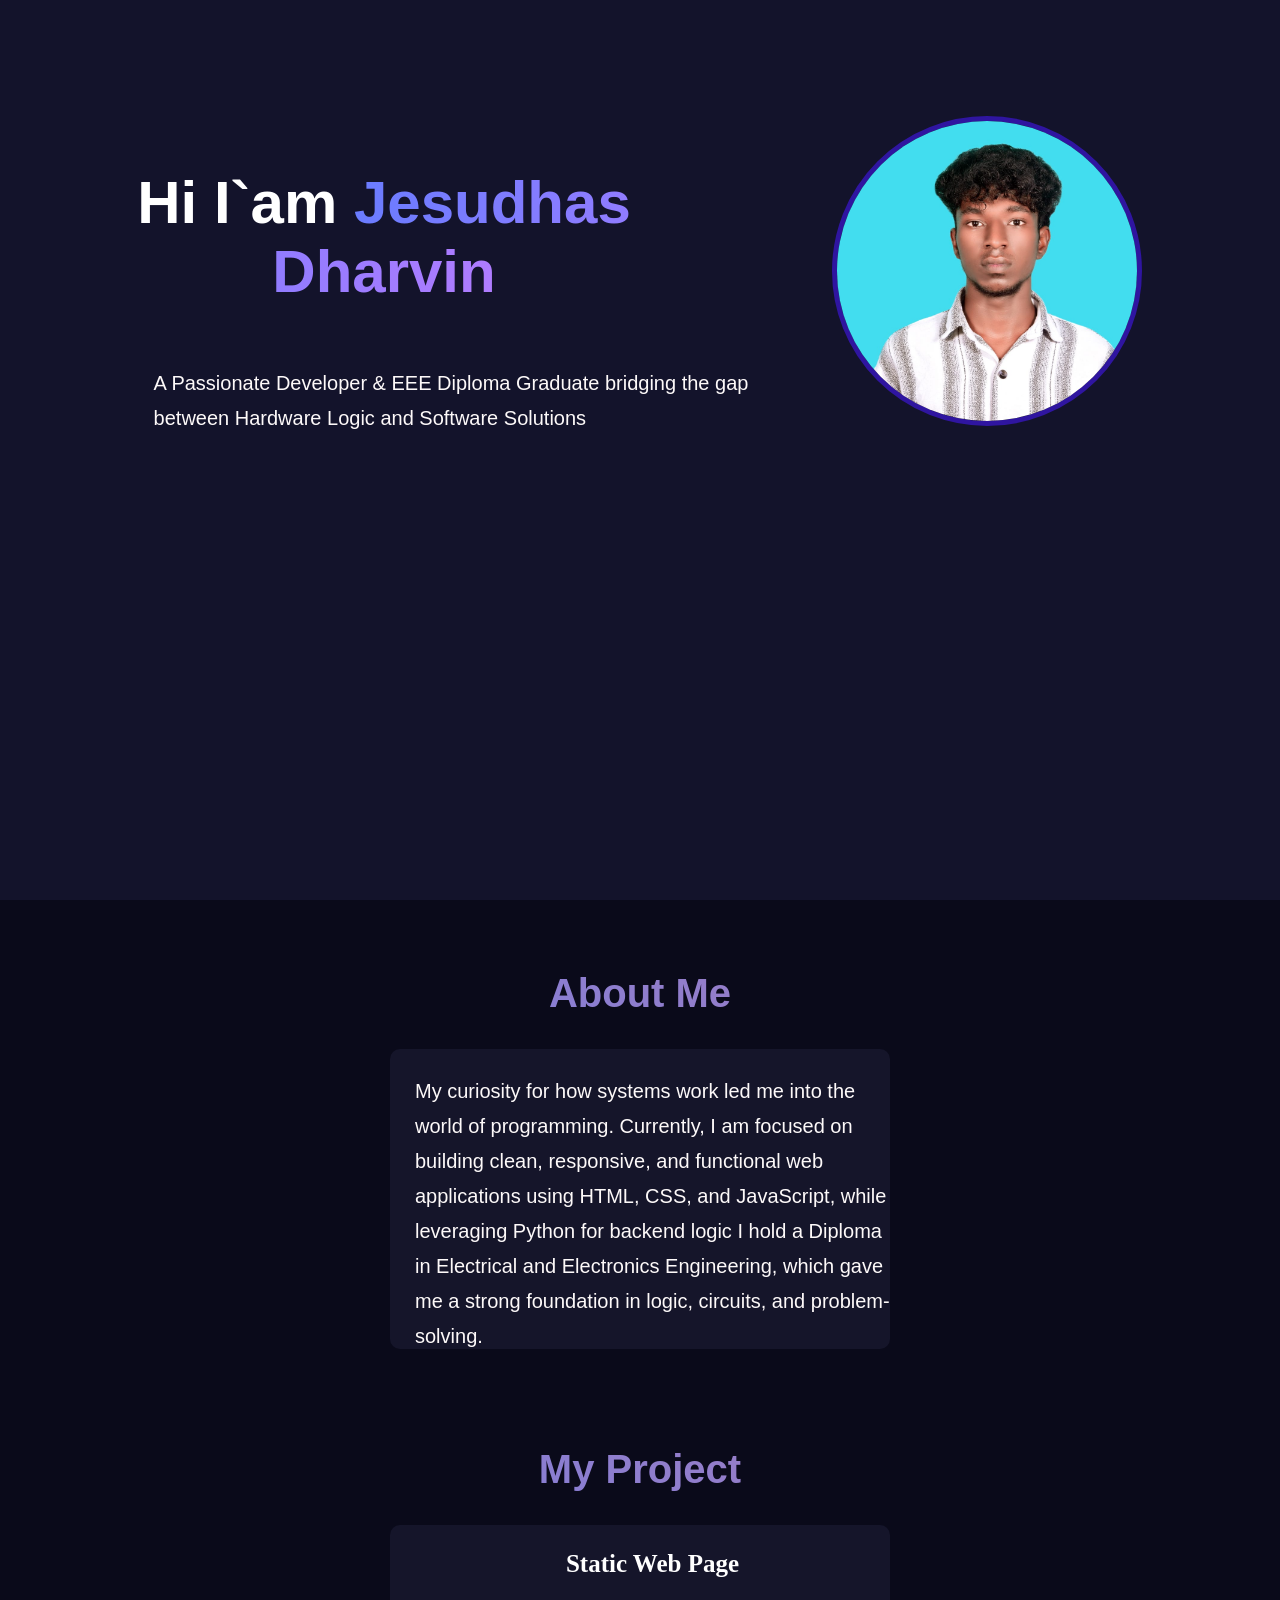
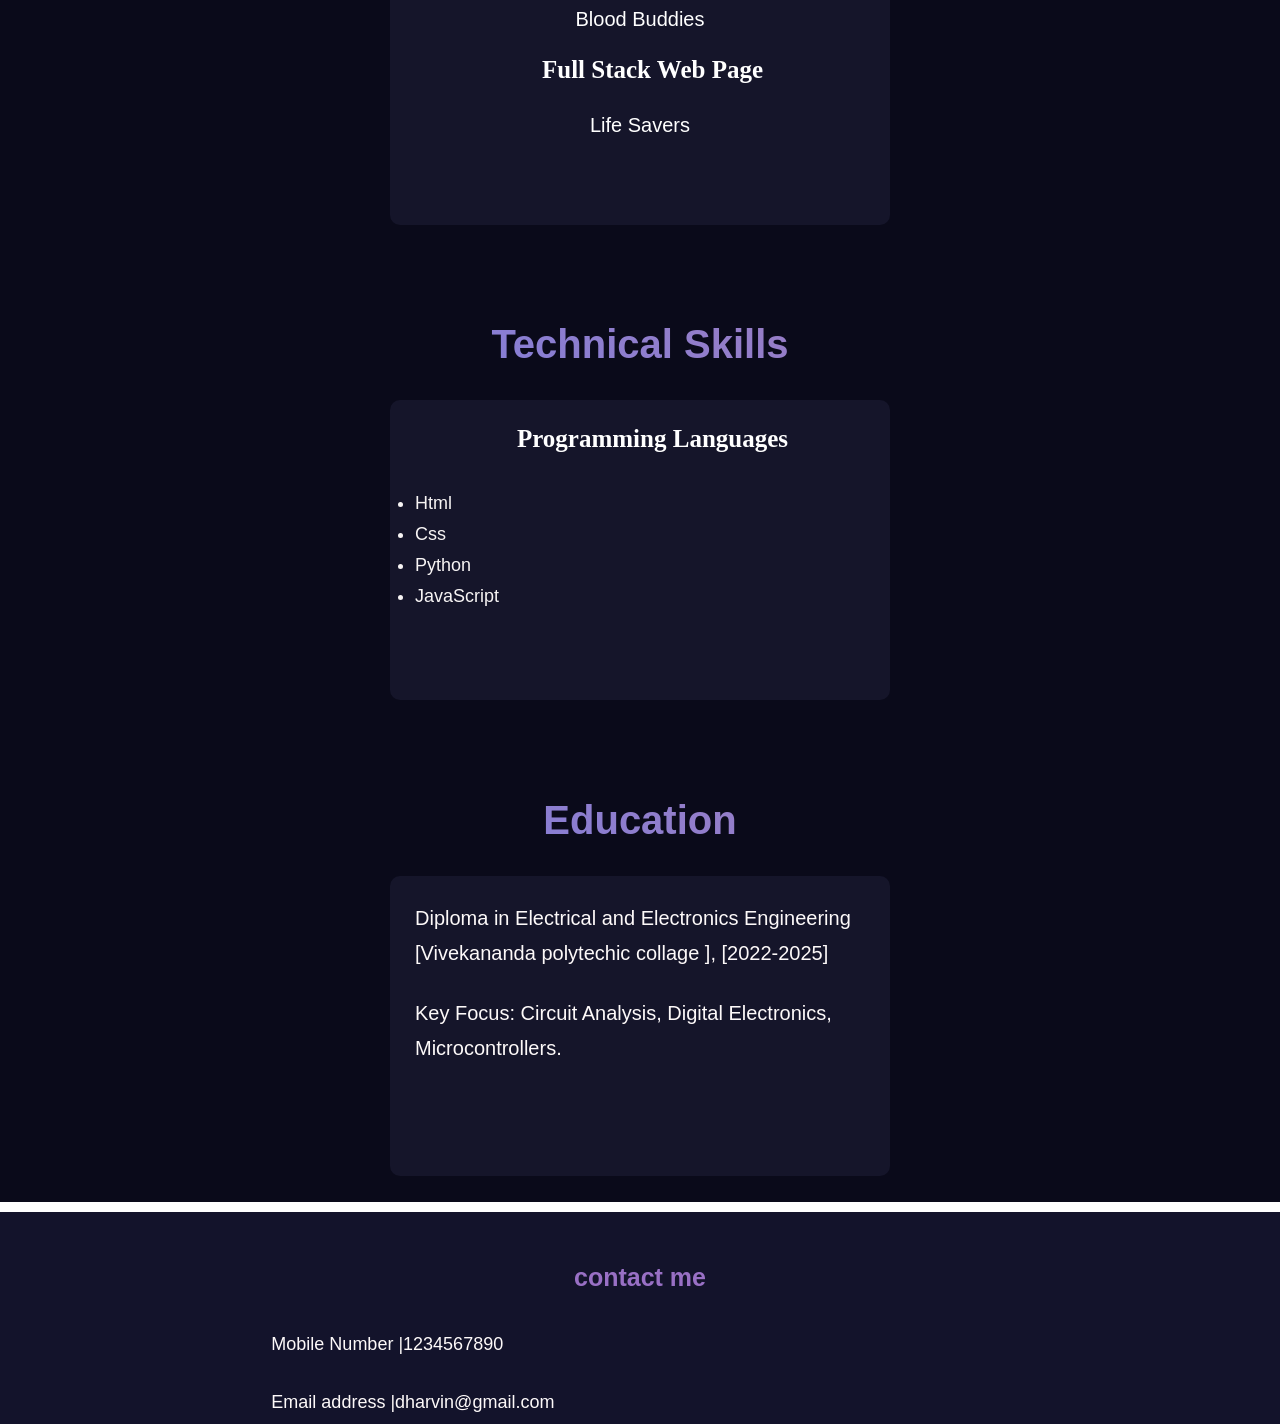
==== intex.html @ aba13df4 "intial commit" ====
<!DOCTYPE html>
<html lang="en">
<head>
    <meta charset="UTF-8">
    <meta name="viewport" content="width=device-width, initial-scale=1.0">
    <title>Document</title>
    <link rel="stylesheet" href="/index.css">
</head>
<body>
    <div class="container">
        <div class="content">
        <h1>Hi I`am <span>Jesudhas   <br>Dharvin</span></h1>
        <p>A Passionate Developer & EEE Diploma Graduate bridging the gap between Hardware Logic and Software Solutions</p>
        </div>
         <div class="image">
            <img src="/assest/dharvin.jpg" alt="Jesudhas Dharvin">
         </div>
    </div>
    <div class="box">
        <h2>About Me</h2>
            <div class="item">
               <p>My curiosity for how systems work led me into the world of programming.
                 Currently, I am focused on building clean, responsive, and functional web applications
                using HTML, CSS, and JavaScript, while leveraging Python for backend logic
            I hold a Diploma in Electrical and Electronics Engineering, which gave me a strong foundation in logic, circuits, and problem-solving.</p>

            </div>
        </div>
    <div class="box">
        <h2>My Project</h2>
            <div class="item">
                <h3>Static Web Page </h3>
               <a href="https://jdking46.github.io/Blood_buddies/">Blood Buddies</a>
                <br>
                <h3>Full Stack Web Page </h3>
               <a href="https://jdking46.github.io/Life-Savers/">Life Savers</a>
            </div>
        </div>
    <div class="box">
        <h2>Technical Skills</h2>
            <div class="item">
                <h3>Programming Languages</h3>
                <ul>
                    <li>Html</li>
                    <li>Css</li>
                    <li>Python</li>
                    <li>JavaScript</li>
                </ul>   

            </div>
        </div>

    
    <div class="box">
        <h2>Education</h2>
            <div class="item">
               <p>Diploma in Electrical and Electronics Engineering

[Vivekananda polytechic collage  ], [2022-2025]</p>
               <p>

Key Focus: Circuit Analysis, Digital Electronics, Microcontrollers.</p> 
            </div>
     </div>
   
     </div> 
     <footer class="footer">
        <h3>contact me </h3>
        <p>Mobile Number |1234567890</p>
        <p>Email address |dharvin@gmail.com</p>
    </footer>
</body>
</htm
---- index.css ----
body{
    margin: 0;
    padding: 0;
    box-sizing: border-box;
}
.container{
background-color: rgb(19,19,43);
   height: 100vh;
}
.content{
    text-align: center;
    padding-top: 10%;
    padding-right: 40%;
    position: relative;
}
h1{
    color: white;
    font-size: 60px;
    font-family: 'Segoe UI', Tahoma, Geneva, Verdana, sans-serif;

}
h1 span{
  background: linear-gradient(90deg, #6A7CFF, #B07CFF);
    -webkit-background-clip: text;
    -webkit-text-fill-color: transparent;
    font-size:60px ;
   
    

}

.image{
    text-align: center; 
    padding-left:65% ;
    position: absolute;
    margin-top: -340px;
}
img{
    width: 300px;   
    height: 300px;
    border-radius: 50%;
    object-fit: cover; 
    border: 5px solid rgb(47, 21, 160);
  
   
}
.image:hover img{
    transform: scale(1.1);
    transition: 0.5s ;
}
p{   
    font-size: 20px;
    padding-top: 20px;
    padding-left: 20%;
    line-height: 35px;
    color: rgb(253, 249, 249);
    text-align: left;
    font-family: 'Segoe UI', Tahoma, Geneva, Verdana, sans-serif;
    
}

   
 
.box{
    text-align: center;
    height: 50vh;
    background-color: #0a0a1a;
    padding: 1%;
    
}
h2{
    background: linear-gradient(30deg,rgb(113,127,233), #af7cb0);
    -webkit-background-clip: text;
    -webkit-text-fill-color: transparent;
    font-size: 40px;
    text-align: center;
    padding-top: 2%;
    font-family: 'Segoe UI', Tahoma, Geneva, Verdana, sans-serif;
}

.item{
    background-color: rgb(21, 21, 42);
    width: 500px;
    height: 300px;
    display: inline-block;
    border-radius: 10px;
   
}
.item:hover{
    transform: scale(1.1);
    transition: 0.5s ;
}
.item p{
    text-align: left;
    padding-left: 5%;
    padding-top: 1%;
}
.item ul{
    text-align: left;
    padding-left: 5%;

}
.item ul li{
    padding-top: 10px;
    font-size: 18px;
    color: #f7f4f4;
    font-family: 'Segoe UI', Tahoma, Geneva, Verdana, sans-serif;
}
.item h3{
    color: white;
    padding-left: 5%;
}
.footer{
    text-align: center;
    padding: 2%;
    background-color: rgb(19,19,43);
    color: white;
    font-family: 'Segoe UI', Tahoma, Geneva, Verdana, sans-serif;
    height: 160px;
    margin-top: 10px;
}
.footer p{
    padding-top: 5px;
    font-size: 18px;
}
h3{
    font-size: 25px;
    padding-bottom: 5px;
    color: rgb(153, 112, 197);
}
a{
    text-decoration: none;
    color: white;
    font-size: 20px;
    font-family: 'Segoe UI', Tahoma, Geneva, Verdana, sans-serif;
    padding-top: 30px;
}
a:hover{
    color: #af7cb0;
    transition: 0.5s ;
}
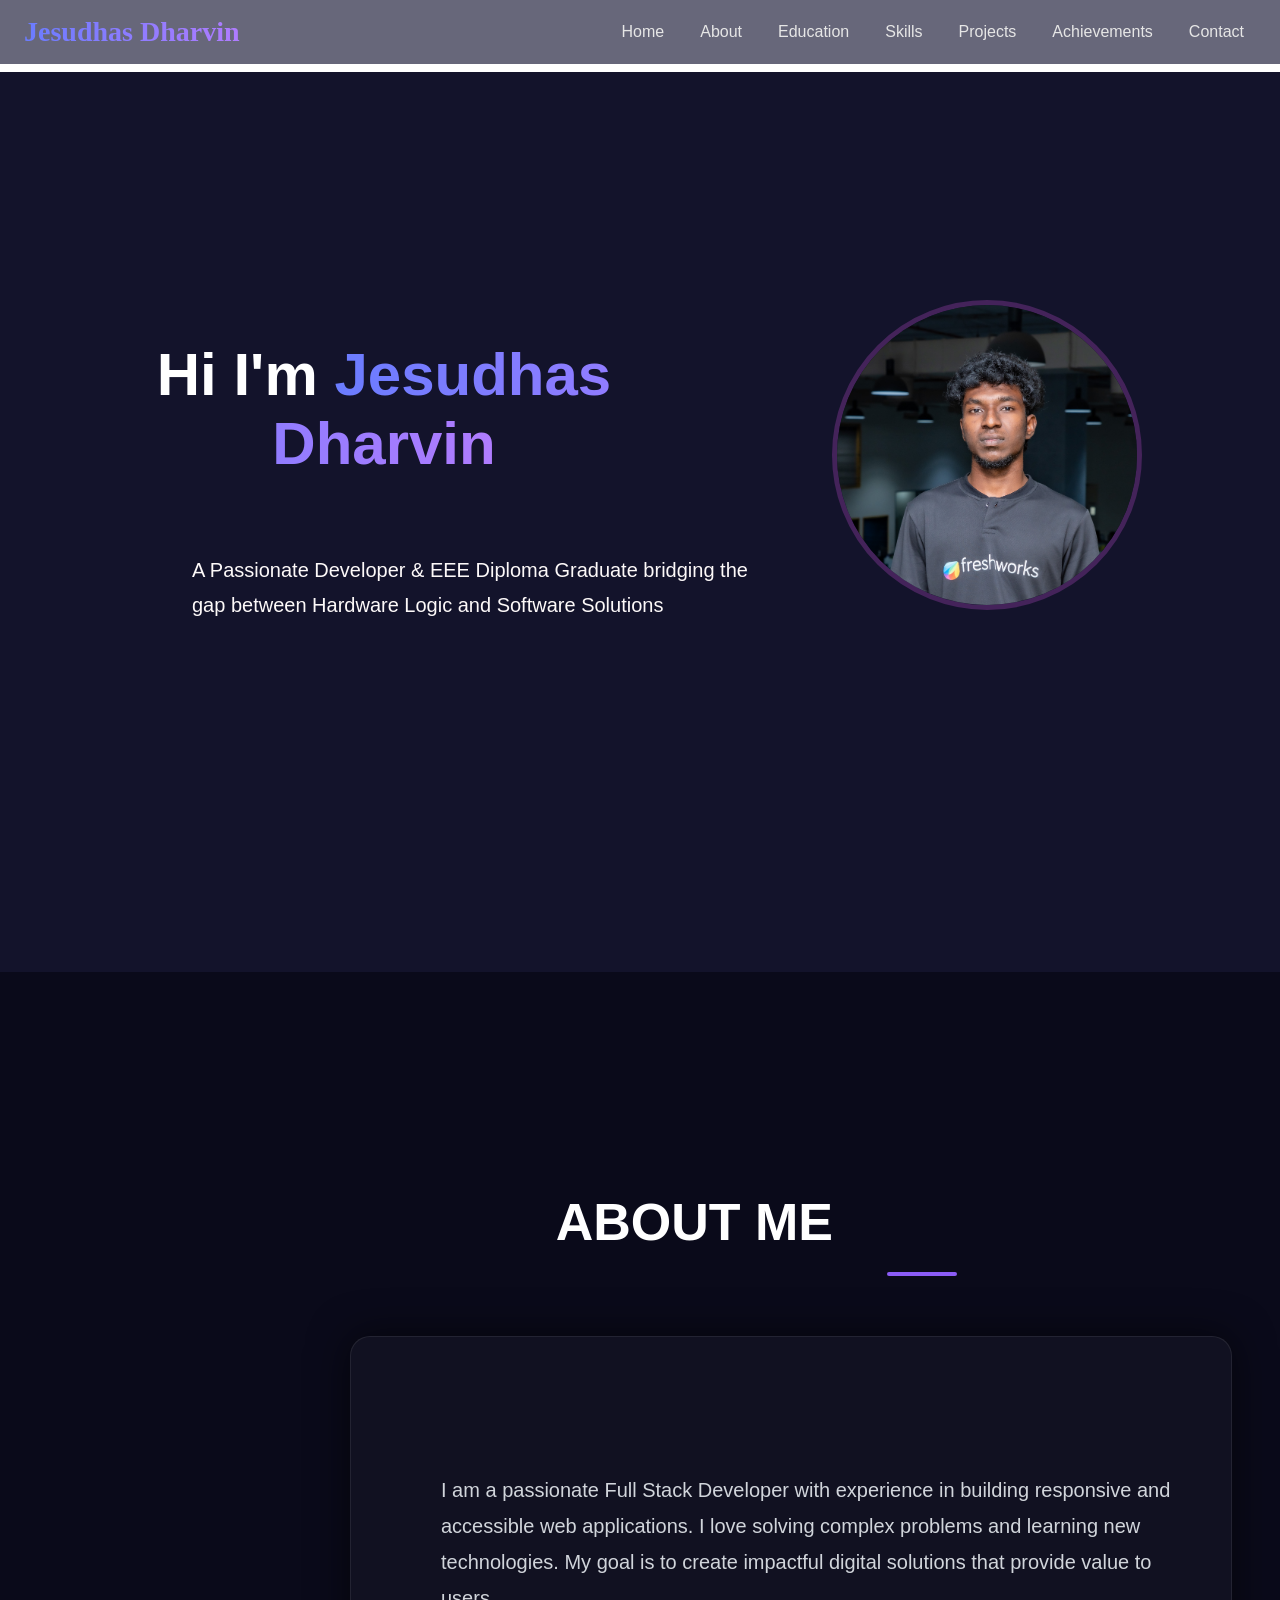
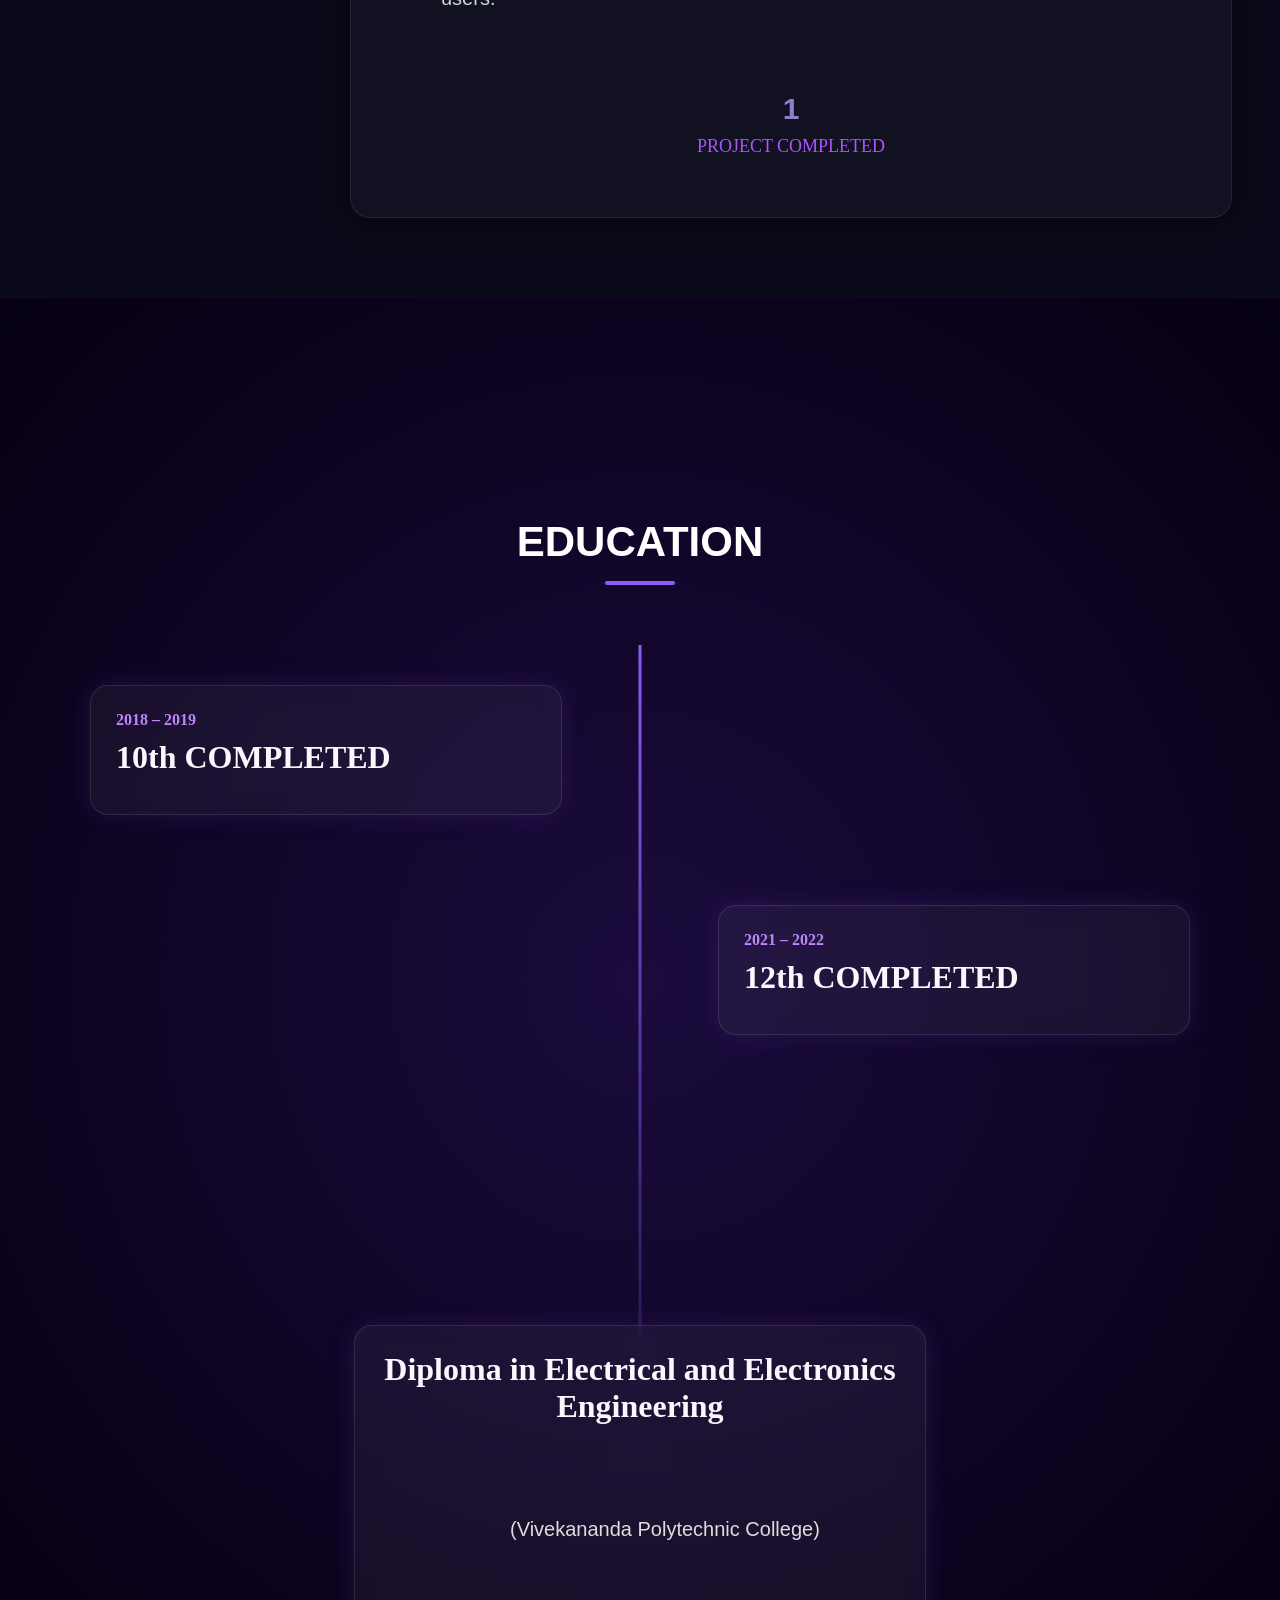
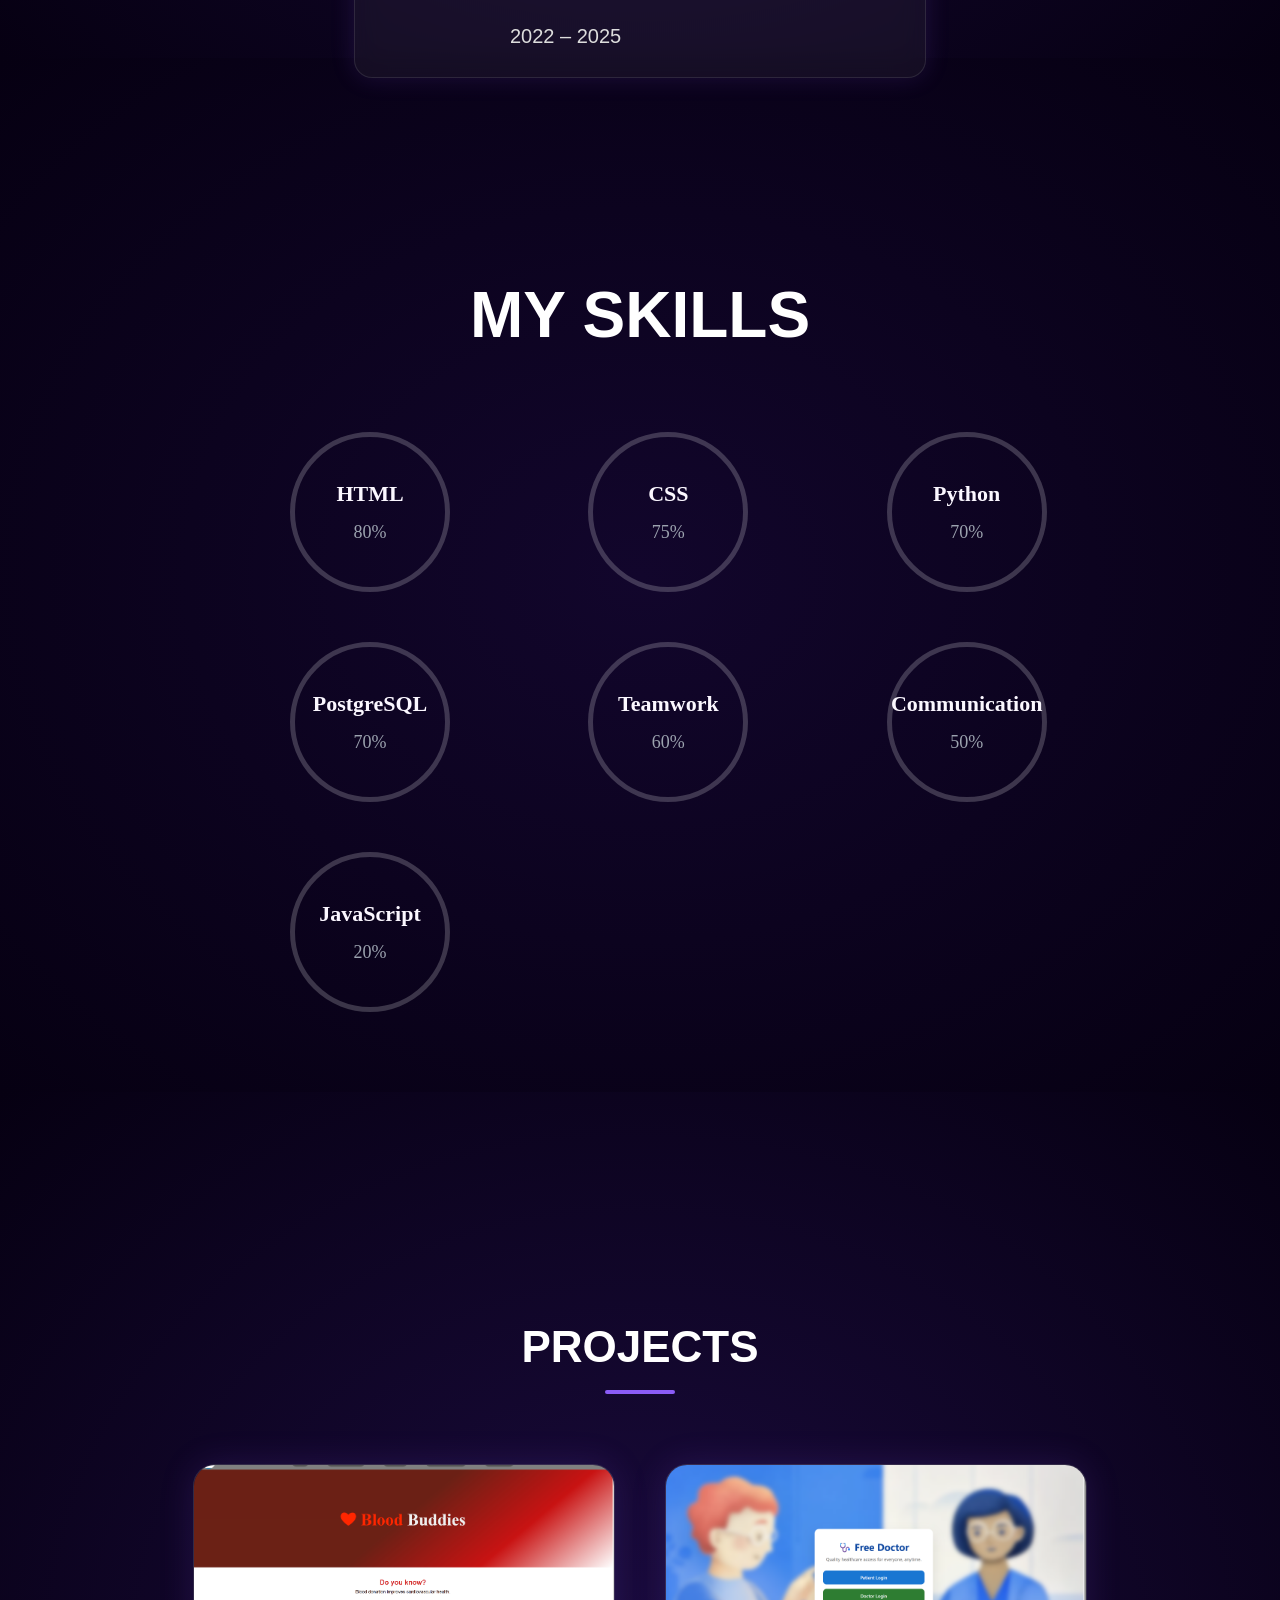
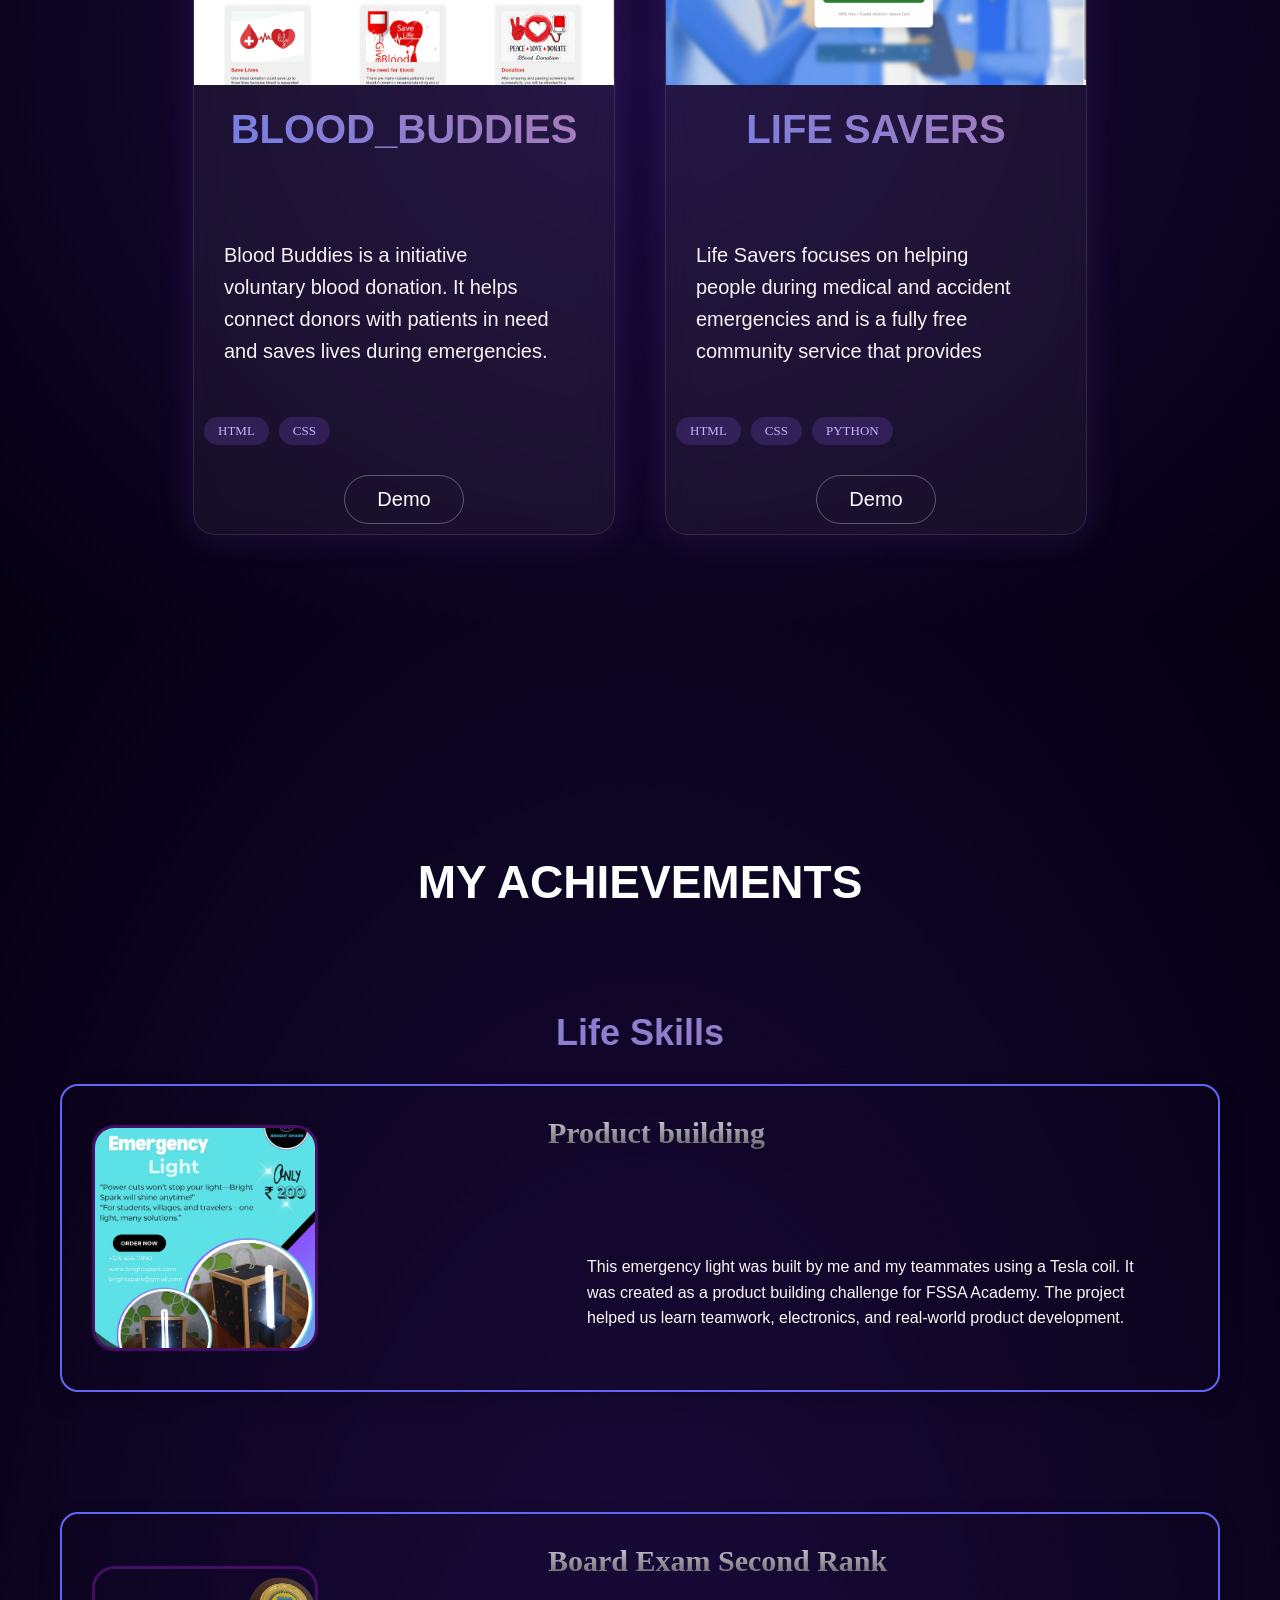
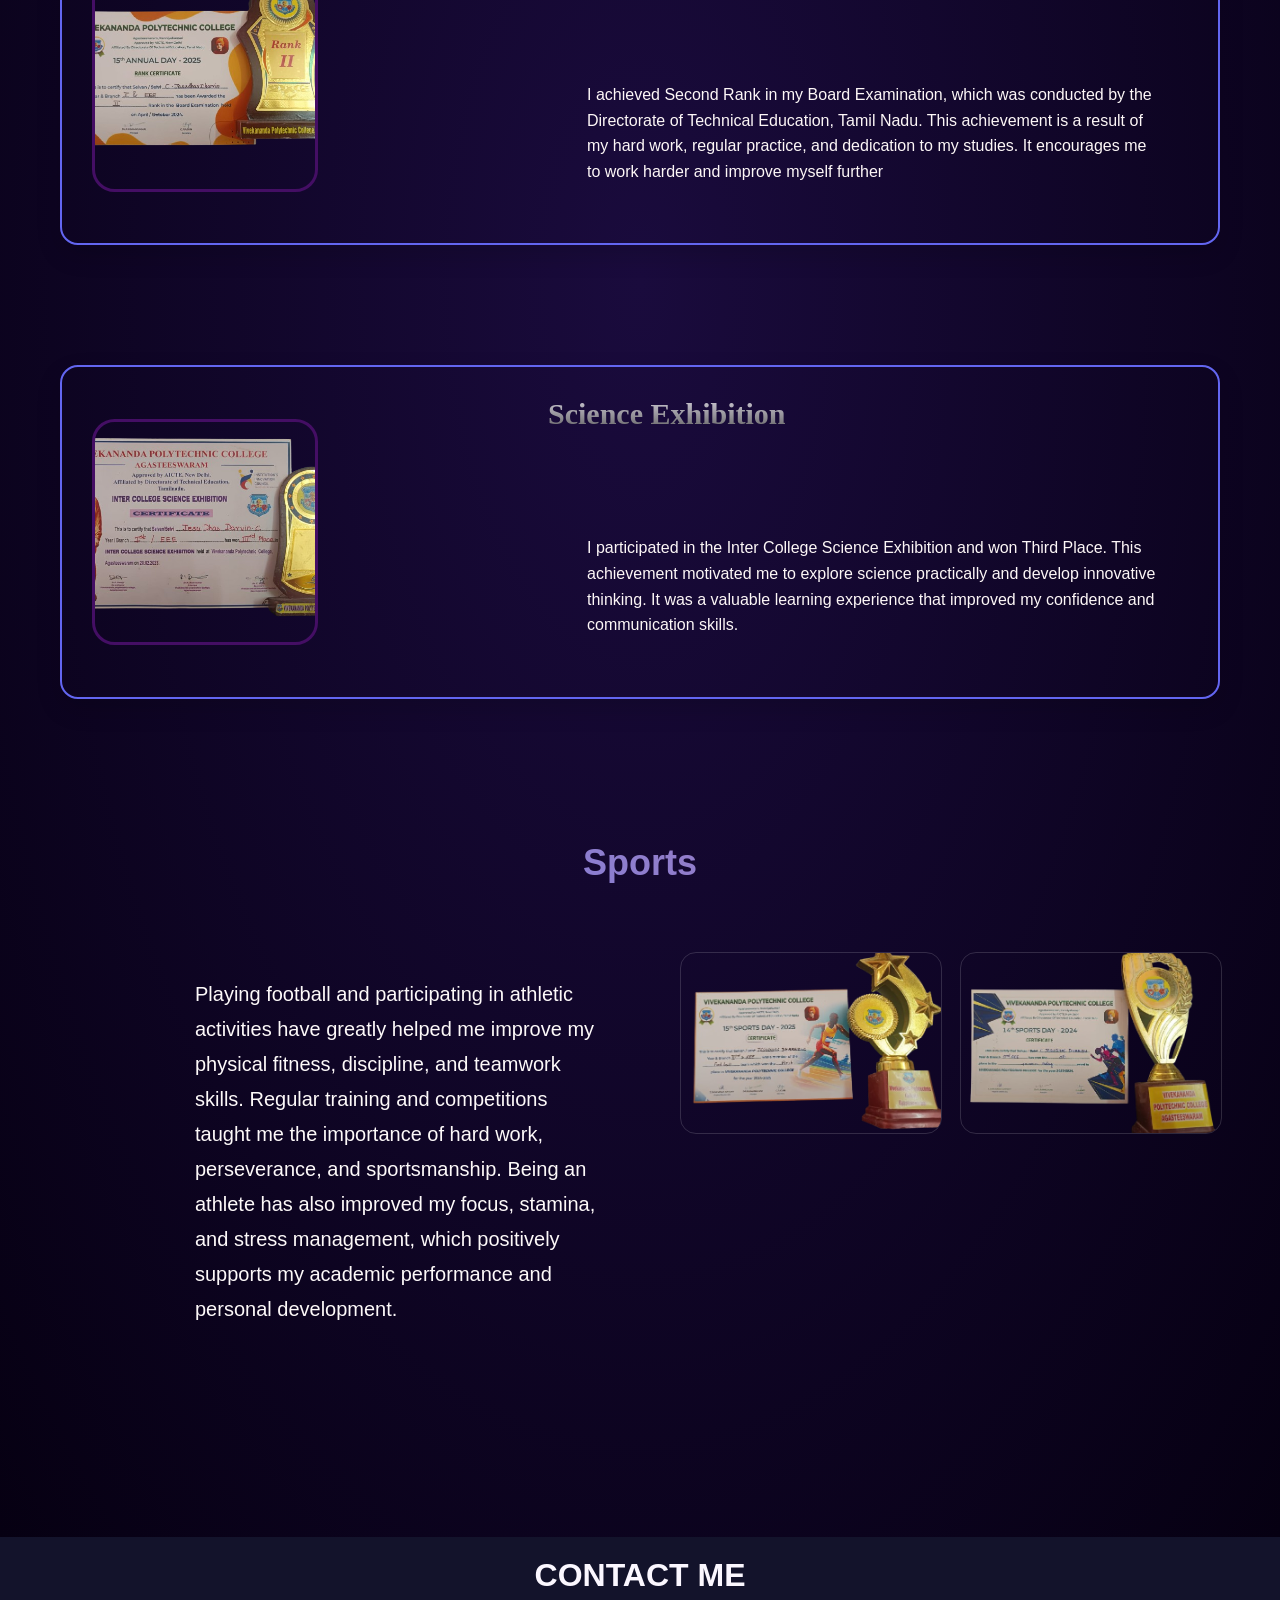
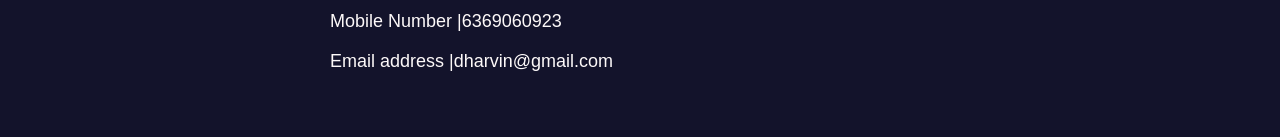
==== commit 714fe2a0: "image added" ====
--- a/intex.html
+++ b/intex.html
@@ -3,71 +3,246 @@
 <head>
     <meta charset="UTF-8">
     <meta name="viewport" content="width=device-width, initial-scale=1.0">
-    <title>Document</title>
-    <link rel="stylesheet" href="/index.css">
+    <title>Jesudhas Dharvin - Portfolio</title>
+    <link rel="stylesheet" href="./index.css">
 </head>
 <body>
-    <div class="container">
+    <nav class="navbar">
+        <div class="logo">Jesudhas Dharvin</div>
+        <div class="nav-links">
+            <a href="#home">Home</a>
+            <a href="#about">About</a>
+            <a href="#education">Education</a>
+            <a href="#skills">Skills</a>
+            <a href="#projects">Projects</a>
+            <a href="#achievements">Achievements</a>
+            <a href="#contact">Contact</a>
+        </div>
+    </nav>
+
+    <div class="container" id="home">
         <div class="content">
-        <h1>Hi I`am <span>Jesudhas   <br>Dharvin</span></h1>
-        <p>A Passionate Developer & EEE Diploma Graduate bridging the gap between Hardware Logic and Software Solutions</p>
-        </div>
-         <div class="image">
-            <img src="/assest/dharvin.jpg" alt="Jesudhas Dharvin">
+            <h1>Hi I'm <span>Jesudhas   <br>Dharvin</span></h1>
+            <p>A Passionate Developer & EEE Diploma Graduate bridging the gap between Hardware Logic and Software Solutions</p>
+        </div>
+         <div class="image hero-image">
+            <img src="./assest/DHAS.jpg" alt="Jesudhas Dharvin">
          </div>
     </div>
-    <div class="box">
-        <h2>About Me</h2>
-            <div class="item">
-               <p>My curiosity for how systems work led me into the world of programming.
-                 Currently, I am focused on building clean, responsive, and functional web applications
-                using HTML, CSS, and JavaScript, while leveraging Python for backend logic
-            I hold a Diploma in Electrical and Electronics Engineering, which gave me a strong foundation in logic, circuits, and problem-solving.</p>
-
-            </div>
-        </div>
-    <div class="box">
-        <h2>My Project</h2>
-            <div class="item">
-                <h3>Static Web Page </h3>
-               <a href="https://jdking46.github.io/Blood_buddies/">Blood Buddies</a>
-                <br>
-                <h3>Full Stack Web Page </h3>
-               <a href="https://jdking46.github.io/Life-Savers/">Life Savers</a>
-            </div>
-        </div>
-    <div class="box">
-        <h2>Technical Skills</h2>
-            <div class="item">
-                <h3>Programming Languages</h3>
-                <ul>
-                    <li>Html</li>
-                    <li>Css</li>
-                    <li>Python</li>
-                    <li>JavaScript</li>
-                </ul>   
-
-            </div>
-        </div>
-
-    
-    <div class="box">
-        <h2>Education</h2>
-            <div class="item">
-               <p>Diploma in Electrical and Electronics Engineering
-
-[Vivekananda polytechic collage  ], [2022-2025]</p>
-               <p>
-
-Key Focus: Circuit Analysis, Digital Electronics, Microcontrollers.</p> 
-            </div>
-     </div>
-   
-     </div> 
-     <footer class="footer">
-        <h3>contact me </h3>
-        <p>Mobile Number |1234567890</p>
+
+    <section class="about-section" id="about">
+      <h1 class="about-title">ABOUT ME</h1>
+      <div class="title-line"></div>
+
+      <div class="about-card">
+        <p class="about-text">
+          I am a passionate Full Stack Developer with experience in building responsive
+          and accessible web applications. I love solving complex problems and learning
+          new technologies. My goal is to create impactful digital solutions that provide
+          value to users.
+        </p>
+
+        <div class="stats-single">
+          <h2>1</h2>
+          <span>PROJECT COMPLETED</span>
+        </div>
+      </div>
+    </section>
+
+    <section class="experience-section" id="education">
+
+      <h1 class="title">EDUCATION</h1>
+      <div class="title-line"></div>
+
+      <div class="timeline">
+        <div class="vertical-line"></div>
+
+        <div class="card left">
+          <span class="date">2018 – 2019</span>
+          <h3>10th COMPLETED</h3>
+        </div>
+
+        <div class="card right">
+          <span class="date">2021 – 2022</span>
+          <h3>12th COMPLETED</h3>
+        </div>
+
+        <div class="card bottom">
+          <h3>Diploma in Electrical and Electronics Engineering</h3>
+          <p>(Vivekananda Polytechnic College)</p>
+          <p>2022 – 2025</p>
+        </div>
+
+      </div>
+
+    </section>
+
+    <section class="skills-section" id="skills">
+      <h1 class="main-title">MY SKILLS</h1>
+
+      <div class="skills-grid">
+        <div class="skill-circle">
+          <h3>HTML</h3>
+          <span>80%</span>
+        </div>
+
+        <div class="skill-circle">
+          <h3>CSS</h3>
+          <span>75%</span>
+        </div>
+
+        <div class="skill-circle">
+          <h3>Python</h3>
+          <span>70%</span>
+        </div>
+
+        <div class="skill-circle">
+          <h3>PostgreSQL</h3>
+          <span>70%</span>
+        </div>
+
+        <div class="skill-circle">
+          <h3>Teamwork</h3>
+          <span>60%</span>
+        </div>
+
+        <div class="skill-circle">
+          <h3>Communication</h3>
+          <span>50%</span>
+        </div>
+
+        <div class="skill-circle">
+          <h3>JavaScript</h3>
+          <span>20%</span>
+        </div>
+      </div>
+    </section>
+
+    <section class="fp-section" id="projects">
+
+      <h1>PROJECTS</h1>
+      <div class="fp-line"></div>
+
+      <div class="fp-grid">
+
+        <div class="fp-card">
+          <img src="/assest/web3.png" alt="E-Commerce Project">
+          <div class="fp-content">
+            <h2>BLOOD_BUDDIES</h2>
+            <p>
+             Blood Buddies is a initiative voluntary blood donation.
+            It helps connect donors with patients in need and saves lives during emergencies.
+            </p>
+            <div class="fp-tags">
+              <span class="fp-tag">HTML</span>
+              <span class="fp-tag">CSS</span>
+            </div>
+            <div class="fp-demo">
+              <a href="https://github.com/JDking46/Blood_buddies.git">Demo</a>
+            </div>
+          </div>
+        </div>
+
+        <div class="fp-card">
+          <img src="/assest/we1.png" alt="Chat App">
+          <div class="fp-content">
+            <h2>LIFE SAVERS</h2>
+            <p>
+             Life Savers focuses on helping people during medical and accident emergencies and is a fully free community service that provides
+            </p>
+            <div class="fp-tags">
+              <span class="fp-tag">HTML</span>
+              <span class="fp-tag">CSS</span>
+              <span class="fp-tag">PYTHON</span>
+            </div>
+            <div class="fp-demo">
+              <a href="https://github.com/JDking46/Life-Savers.git">Demo</a>
+            </div>
+          </div>
+        </div>
+
+      </div>
+
+    </section>
+
+    <section class="achievement-page" id="achievements">
+
+      <h1 class="page-title">MY ACHIEVEMENTS</h1>
+
+     <div class="section1 life-skills">
+  <h2>Life Skills</h2>
+
+  <div class="life-skill-card">
+    <div class="life-img">
+      <img src="assest/lif.jpeg" alt="Life Skill">
+    </div>
+
+    <div class="life-text">
+        <h4>Product building  </h4>
+      <p>
+        This emergency light was built by me and my teammates using a Tesla coil. It was created as a product building challenge for FSSA Academy. The project helped us learn teamwork, electronics, and real-world product development.
+      </p>
+    </div>
+  </div>
+</div>
+     <div class="section1 life-skills">
+  <div class="life-skill-card">
+    <div class="life-img">
+      <img src="assest/3rd (2).png" alt="Life Skill">
+    </div>
+
+    <div class="life-text">
+        <h4>Board Exam Second Rank</h4>
+      <p>
+
+
+I achieved Second Rank in my Board Examination, which was conducted by the Directorate of Technical Education, Tamil Nadu. This achievement is a result of my hard work, regular practice, and dedication to my studies. It encourages me to work harder and improve myself further
+      </p>
+    </div>
+  </div>
+</div>
+</div>
+ <div class="section1 life-skills">
+
+  <div class="life-skill-card">
+    <div class="life-img">
+      <img src="assest/3rd (1).png" alt="Life Skill">
+    </div>
+
+    <div class="life-text">
+        <h4> Science Exhibition </h4>
+      <p>
+     
+
+I participated in the Inter College Science Exhibition and won Third Place. This achievement motivated me to explore science practically and develop innovative thinking. It was a valuable learning experience that improved my confidence and communication skills.
+      </p>
+    </div>
+  </div>
+</div>
+</div>
+
+     <div class="section1">
+        <h2>Sports</h2>
+        <div class="content1">
+          <div class="text">
+            <p>
+              Playing football and participating in athletic activities have greatly helped me improve my physical fitness, discipline, and teamwork skills. Regular training and competitions taught me the importance of hard work, perseverance, and sportsmanship. Being an athlete has also improved my focus, stamina, and stress management, which positively supports my academic performance and personal development.
+            </p>
+          </div>
+          <div class="images1">
+            <img src="assest/sp1.png" alt="">
+            <img src="assest/sp2.png" alt="">
+          </div>
+        </div>
+      </div>
+
+    </section>
+
+    <footer class="footer" id="contact">
+        <h3>CONTACT ME</h3>
+        <p>Mobile Number |6369060923</p>
         <p>Email address |dharvin@gmail.com</p>
     </footer>
+
 </body>
-</htm+</html>
--- a/index.css
+++ b/index.css
@@ -1,75 +1,133 @@
-body{
-    margin: 0;
-    padding: 0;
-    box-sizing: border-box;
-}
-.container{
-background-color: rgb(19,19,43);
-   height: 100vh;
-}
-.content{
+* {
+    margin: 0px;
+    padding: 0px;
+    
+}
+
+/* Navbar and page anchors */
+html { scroll-behavior: smooth; }
+body { padding-top: 72px; }
+.navbar {
+    position: fixed;
+    top: 0;
+    left: 0;
+    right: 0;
+    height: 64px;
+    display: flex;
+    align-items: center;
+    justify-content: space-between;
+    padding: 0 24px;
+    background: rgba(2, 2, 34, 0.6);
+    backdrop-filter: blur(6px);
+    z-index: 1000;
+    
+}
+.navbar .logo {
+     background: linear-gradient(90deg, #6A7CFF, #B07CFF);
+    -webkit-background-clip: text;
+    -webkit-text-fill-color: transparent;
+    font-weight: 700;
+    font-size: 28px;
+}
+.navbar .nav-links {
+    display: flex;
+    gap: 12px;
+    align-items: center;
+}
+.navbar .nav-links a {
+    color: #e6e6e6;
+    text-decoration: none;
+    padding: 8px 12px;
+    border-radius: 8px;
+    font-size: 16px;
+}
+.navbar .nav-links a:hover {
+    background: rgba(139, 92, 246, 0.12);
+    color: #fff;
+}
+@media(max-width:700px) {
+    .nav-links { display: none; }
+}
+
+
+
+.container {
+    background-color: rgb(19, 19, 43);
+    height: 100vh;
+}
+
+.content {
     text-align: center;
     padding-top: 10%;
     padding-right: 40%;
     position: relative;
-}
-h1{
+    height: 500px;
+}
+
+h1 {
     color: white;
     font-size: 60px;
+
     font-family: 'Segoe UI', Tahoma, Geneva, Verdana, sans-serif;
-
-}
-h1 span{
-  background: linear-gradient(90deg, #6A7CFF, #B07CFF);
+    padding-top: 140px;
+
+}
+
+h1 span {
+    background: linear-gradient(90deg, #6A7CFF, #B07CFF);
     -webkit-background-clip: text;
     -webkit-text-fill-color: transparent;
-    font-size:60px ;
-   
-    
-
-}
-
-.image{
-    text-align: center; 
-    padding-left:65% ;
+    font-size: 60px;
+
+
+
+}
+
+.image {
+    text-align: center;
+    padding-left: 65%;
     position: absolute;
-    margin-top: -340px;
-}
-img{
-    width: 300px;   
+    margin-top: -400px;
+}
+
+.hero-image>img {
+    width: 300px;
     height: 300px;
     border-radius: 50%;
-    object-fit: cover; 
-    border: 5px solid rgb(47, 21, 160);
-  
-   
-}
-.image:hover img{
+    object-fit: cover;
+    border: 5px solid rgb(68, 35, 90);
+
+
+}
+
+.image:hover img {
     transform: scale(1.1);
-    transition: 0.5s ;
-}
-p{   
+    transition: 0.5s;
+}
+
+p {
     font-size: 20px;
-    padding-top: 20px;
-    padding-left: 20%;
+    padding-top: 75px;
+    padding-left: 25%;
     line-height: 35px;
     color: rgb(253, 249, 249);
     text-align: left;
     font-family: 'Segoe UI', Tahoma, Geneva, Verdana, sans-serif;
-    
-}
-
-   
- 
-.box{
+
+}
+
+
+
+.box {
     text-align: center;
     height: 50vh;
     background-color: #0a0a1a;
     padding: 1%;
-    
-}
-h2{
-    background: linear-gradient(30deg,rgb(113,127,233), #af7cb0);
+
+}
+
+h2 {
+    background: linear-gradient(30deg, rgb(113, 127, 233), #af7cb0);
     -webkit-background-clip: text;
     -webkit-text-fill-color: transparent;
     font-size: 40px;
@@ -78,64 +136,549 @@
     font-family: 'Segoe UI', Tahoma, Geneva, Verdana, sans-serif;
 }
 
-.item{
+.item {
     background-color: rgb(21, 21, 42);
     width: 500px;
     height: 300px;
     display: inline-block;
     border-radius: 10px;
-   
-}
-.item:hover{
+
+}
+
+.item:hover {
     transform: scale(1.1);
-    transition: 0.5s ;
-}
-.item p{
+    transition: 0.5s;
+}
+
+.item p {
     text-align: left;
     padding-left: 5%;
     padding-top: 1%;
 }
-.item ul{
+
+.item ul {
     text-align: left;
     padding-left: 5%;
 
 }
-.item ul li{
+
+.item ul li {
     padding-top: 10px;
     font-size: 18px;
     color: #f7f4f4;
     font-family: 'Segoe UI', Tahoma, Geneva, Verdana, sans-serif;
 }
-.item h3{
+
+.item h3 {
     color: white;
     padding-left: 5%;
 }
-.footer{
-    text-align: center;
-    padding: 2%;
-    background-color: rgb(19,19,43);
+
+/* Section */
+.about-section {
+    width: 127vh;
+    padding: 80px 40px;
+    text-align: center;
+    background-color: rgb(10, 10, 26);
+    padding-left: 350px;
+
+}
+
+/* Title */
+.about-title {
+    font-size: 52px;
+    margin-bottom: 20px;
+    display: flex;
+    margin-left: 18%;
+
+
+}
+
+.title-line {
+    width: 80px;
+    height: 4px;
+    background: linear-gradient(90deg, #6366f1, #a855f7);
+    margin: 0 auto 60px;
+    border-radius: 10px;
+    display: flex;
+    margin-left: 18%;
+}
+
+/* Card */
+.about-card {
+    background: rgba(255, 255, 255, 0.03);
+    border: 1px solid rgba(255, 255, 255, 0.08);
+    border-radius: 20px;
+    padding: 60px 40px;
+    box-shadow: 0 0 40px rgba(0, 0, 0, 0.6);
+    width: 800px;
+
+
+}
+
+/* Text */
+.about-text {
+    font-size: 20px;
+    line-height: 1.8;
+    color: #d1d5db;
+    margin-bottom: 60px;
+    font-family: 'Poppins', sans-serif;
+    padding-left: 50px;
+}
+
+/* Single Stat */
+.stats-single h2 {
+    font-size: 30px;
+    color: #f0abfc;
+    margin-bottom: 10px;
+}
+
+.stats-single span {
+    font-size: 18px;
+    color: #9ca3af;
+    background-color: #a855f7;
+    -webkit-text-fill-color: transparent;
+    -webkit-background-clip: text;
+
+
+}
+
+/* SECTION */
+.experience-section {
+    padding: 80px 20px;
+    min-height: 1200px;
+    background: radial-gradient(#1a0b3d, #060012);
+}
+
+/* TITLE */
+.title {
+    text-align: center;
+    font-size: 42px;
+    font-weight: 700;
+}
+
+.title-line {
+    width: 70px;
+    height: 4px;
+    background: #8b5cf6;
+    margin: 15px auto 60px;
+    border-radius: 10px;
+}
+
+/* TIMELINE */
+.timeline {
+    position: relative;
+    max-width: 1100px;
+    margin: auto;
+}
+
+/* CENTER LINE */
+.vertical-line {
+    position: absolute;
+    left: 50%;
+    top: 0;
+    transform: translateX(-50%);
+    width: 3px;
+    height: 850px;
+    background: linear-gradient(#8b5cf6, transparent);
+}
+
+/* CARDS */
+.card {
+    position: absolute;
+    width: 420px;
+    padding: 25px;
+    background: rgba(255, 255, 255, 0.05);
+    border-radius: 18px;
+    border: 1px solid rgba(255, 255, 255, 0.1);
+    backdrop-filter: blur(12px);
+    box-shadow: 0 0 25px rgba(139, 92, 246, 0.15);
+}
+
+.card h2,
+.card h3 {
+    margin-bottom: 8px;
+}
+
+.card h4 {
+    color: #bbb;
+    margin-bottom: 12px;
+}
+
+.card p {
+    color: #ddd;
+    line-height: 1.6;
+}
+
+.date {
+    color: #c084fc;
+    font-weight: 600;
+    display: block;
+    margin-bottom: 10px;
+}
+
+/* LEFT & RIGHT */
+.card.left {
+    left: 0;
+    top: 40px;
+}
+
+.card.right {
+    right: 0;
+    top: 260px;
+}
+
+
+
+/* BOTTOM CARD */
+.card.bottom {
+    left: 50%;
+    top: 680px;
+    transform: translateX(-50%);
+    width: 520px;
+    text-align: center;
+}
+
+/* Section */
+.skills-section {
+    padding: 80px 100px;
+   background: radial-gradient(#12062c, #060012);
+}
+
+/* Titles */
+.sub-title {
+    color: #9ca3af;
+    letter-spacing: 3px;
+    margin-bottom: 20px;
+}
+
+.main-title {
+    font-size: 64px;
+    margin-bottom: 80px;
+    text-align: center;
+}
+
+/* Grid */
+.skills-grid {
+    display: grid;
+    grid-template-columns: repeat(auto-fit, minmax(220px, 2fr));
+    gap: 50px;
+    margin-left: 190px;
+    column-gap: 5px;
+}
+
+/* Skill Circle */
+.skill-circle {
+    width: 150px;
+    height: 150px;
+    border-radius: 50%;
+    border: 5px solid rgba(255, 255, 255, 0.2);
+
+    display: flex;
+    flex-direction: column;
+    align-items: center;
+    justify-content: center;
+
+    text-align: center;
+    transition: all 0.4s ease;
+}
+
+/* Text inside circle */
+.skill-circle h3 {
+    font-size: 22px;
+    margin-bottom: 10px;
+
+}
+
+.skill-circle span {
+    font-size: 18px;
+    color: #9ca3af;
+}
+
+/* Hover Effect */
+.skill-circle:hover {
+    transform: scale(1.08);
+    border-color: #38bdf8;
+    box-shadow: 0 0 30px rgba(56, 189, 248, 0.4);
+}
+
+.projects {
+    padding: 90px 60px;
+}
+
+/* TITLE */
+.projects h1 {
+    text-align: center;
+    font-size: 44px;
+    font-weight: 700;
+}
+
+.line {
+    width: 70px;
+    height: 4px;
+    background: #8b5cf6;
+    margin: 18px auto 70px;
+    border-radius: 10px;
+
+}
+
+/* SECTION */
+.fp-section {
+    padding: 90px 60px;
+    background: radial-gradient(#1a0b3d, #060012);
+
+}
+
+/* TITLE */
+.fp-section h1 {
+    text-align: center;
+    font-size: 44px;
+    font-weight: 700;
+}
+
+.fp-line {
+    width: 70px;
+    height: 4px;
+    background: #8b5cf6;
+    margin: 18px auto 70px;
+    border-radius: 10px;
+}
+
+/* GRID – ONLY 2 CARDS */
+.fp-grid {
+    display: flex;
+    gap: 50px;
+    justify-content: center;
+}
+
+/* CARD */
+.fp-card {
+    width: 420px;
+    background: rgba(255, 255, 255, 0.05);
+    border-radius: 22px;
+    border: 1px solid rgba(255, 255, 255, 0.1);
+    backdrop-filter: blur(14px);
+    box-shadow: 0 0 35px rgba(139, 92, 246, 0.15);
+    overflow: hidden;
+}
+
+/* IMAGE */
+.fp-card img {
+    width: 100%;
+    height: 220px;
+    object-fit: cover;
+}
+
+/* CONTENT */
+.fp-content {
+    padding: 10px;
+
+}
+
+.fp-content h2 {
+    margin-bottom: 12px;
+}
+
+.fp-content p {
+    color: #f6f4f4;
+    line-height: 1.6;
+    margin-bottom: 50px;
+    margin-right: 50px;
+    padding-left:20px ;
+}
+
+/* TAGS */
+.fp-tags {
+    display: flex;
+    gap: 10px;
+    flex-wrap: wrap;
+    margin-bottom: 30px;
+}
+
+.fp-tag {
+    padding: 6px 14px;
+    font-size: 13px;
+    border-radius: 20px;
+    background: rgba(139, 92, 246, 0.2);
+    color: #c4b5fd;
+}
+
+/* DEMO BUTTON */
+.fp-demo {
+    display: flex;
+    justify-content: center;
+}
+
+.fp-demo a {
+    text-decoration: none;
+    padding: 12px 32px;
+    border-radius: 25px;
+    border: 1px solid rgba(255, 255, 255, 0.3);
+    color: #fff;
+    transition: 0.3s;
+}
+
+.fp-demo a:hover {
+    background: #8b5cf6;
+    box-shadow: 0 0 15px #8b5cf6;
+}
+
+/* PAGE */
+.achievement-page {
+    padding: 90px 60px;
+    background: radial-gradient(#1a0b3d, #060012);
+}
+
+/* MAIN TITLE */
+.page-title {
+    text-align: center;
+    font-size: 46px;
+    margin-bottom: 80px;
+}
+
+/* SECTION */
+.section1 {
+    margin-bottom: 120px;
+}
+
+/* SECTION TITLE */
+/* only life skills */
+.life-skills .life-skill-card {
+  border:2px solid #6366f1;
+  max-width: 1100px;        /* 🔥 prevents full screen white */
+  margin: 30px auto;       /* 🔥 centers and gives gap */
+  padding: 30px;
+  display: flex;
+  align-items: center;
+  gap: 30px;
+  border-radius: 18px;
+  box-shadow: 0 10px 25px rgba(0,0,0,0.15);
+}
+
+/* circle image */
+.life-skills .life-img {
+  width: 220px;
+  height: 220px;
+  border-radius: 10%;
+  border: 3px solid     #440e64;
+  overflow: hidden;
+  flex-shrink: 0;
+}
+
+.life-skills .life-img img {
+  width: 100%;
+  height: 100%;
+  object-fit: cover;
+}   
+
+/* text */
+.life-skills .life-text p {
+  color: #fdf7f7;
+  font-size: 16px;
+  line-height: 1.6;
+  margin: 29px;
+}
+h4{
+    color: #ddd;
+    font-size: 30px;
+    padding-left: 200px;
+    background: linear-gradient(#d3cfdb,#616062);
+    -webkit-background-clip: text;
+     -webkit-text-fill-color: transparent;
+}
+
+.section1 h2 {
+    font-size: 36px;
+    margin-bottom: 18px;
+}
+
+.underline1 {
+    width: 70px;
+    height: 4px;
+    background: #8b5cf6;
+    border-radius: 10px;
+    margin-bottom: 40px;
+
+}
+
+/* CONTENT LAYOUT */
+.content1 {
+    display: flex;
+    gap: 50px;
+    align-items: flex-start;
+}
+
+/* TEXT */
+.text {
+    flex: 1;
+    font-size: 18px;
+    line-height: 1.8;
+    color: #ddd;
+    padding-right: 30px;
+}
+
+/* IMAGE GRID */
+.images1 {
+    flex: 1;
+    display: grid;
+    grid-template-columns: repeat(2, 1fr);
+    gap: 20px;
+    margin-top: 50px;
+}
+
+.images1 img {
+    width: 100%;
+    height: 180px;
+    object-fit: cover;
+    border-radius: 16px;
+    border: 1px solid rgba(255, 255, 255, 0.15);
+    transition: 0.4s;
+}
+
+.images1 img:hover {
+    transform: scale(1.05);
+    box-shadow: 0 0 20px rgba(139, 92, 246, 0.6);
+}
+
+/* RESPONSIVE */
+@media(max-width:900px) {
+    .content {
+        flex-direction: column;
+    }
+}
+
+.footer {
+    text-align: center;
+    padding: 20px;
+    background-color: rgb(19, 19, 43);
     color: white;
     font-family: 'Segoe UI', Tahoma, Geneva, Verdana, sans-serif;
     height: 160px;
-    margin-top: 10px;
-}
-.footer p{
+    margin-bottom: 1px;
+
+}
+
+.footer p {
     padding-top: 5px;
     font-size: 18px;
 }
-h3{
+
+h3 {
     font-size: 25px;
     padding-bottom: 5px;
-    color: rgb(153, 112, 197);
-}
-a{
+    color: rgb(251, 247, 255);
+    font-size: xx-large;
+}
+
+a {
     text-decoration: none;
     color: white;
     font-size: 20px;
     font-family: 'Segoe UI', Tahoma, Geneva, Verdana, sans-serif;
     padding-top: 30px;
 }
-a:hover{
+
+a:hover {
     color: #af7cb0;
-    transition: 0.5s ;
-}
+    transition: 0.5s;
+}
